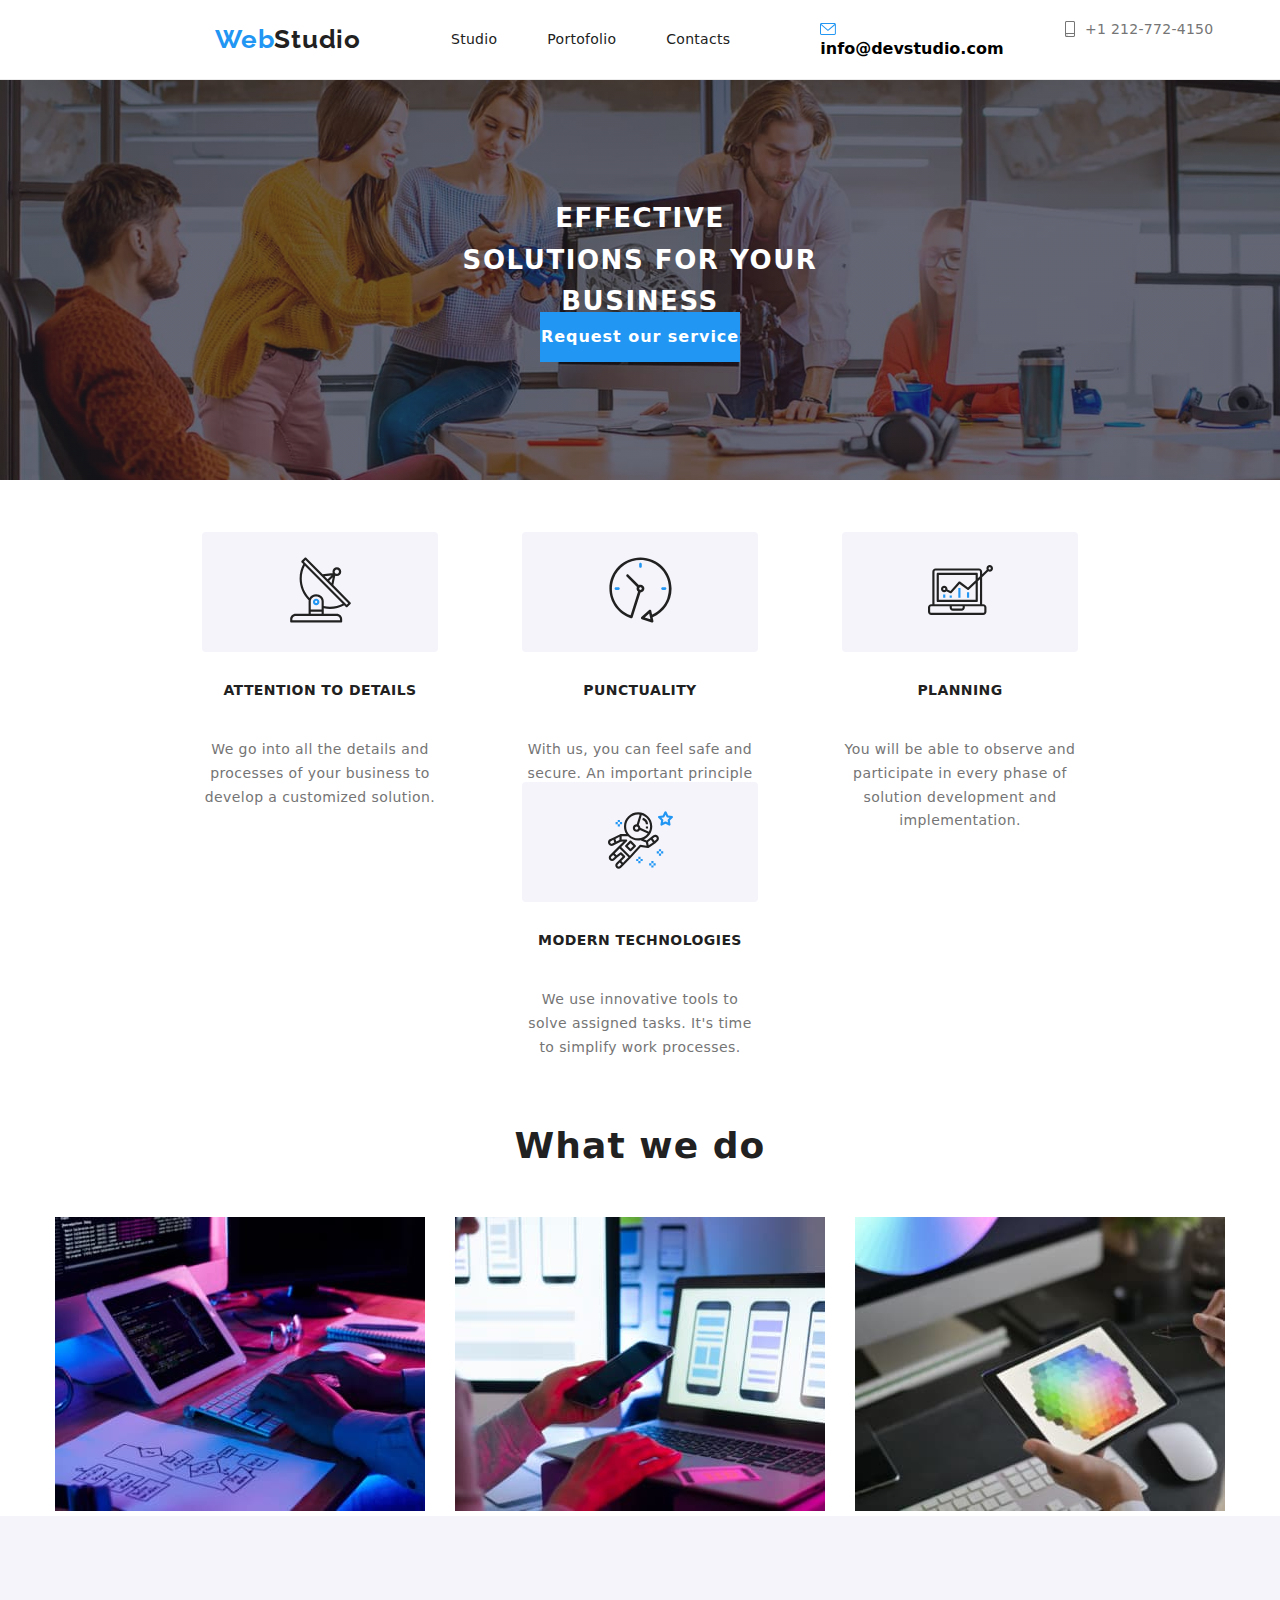
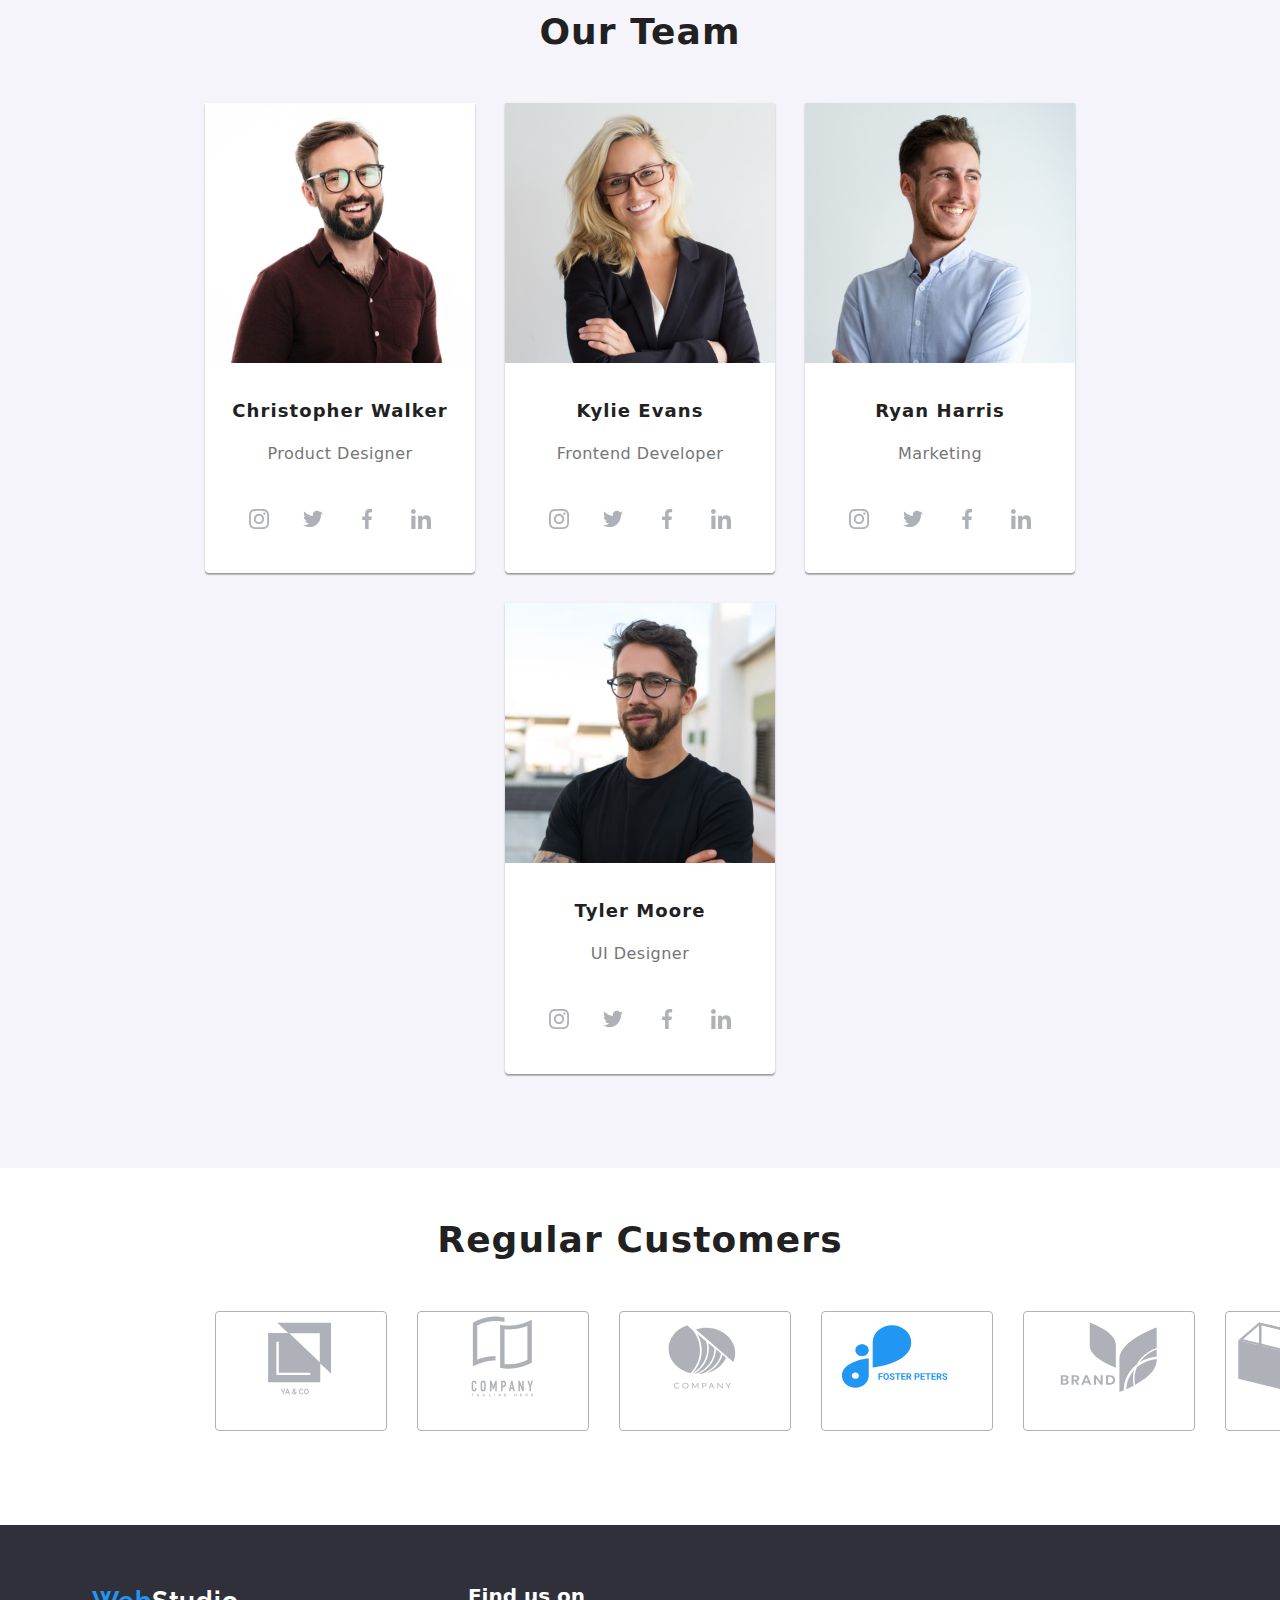
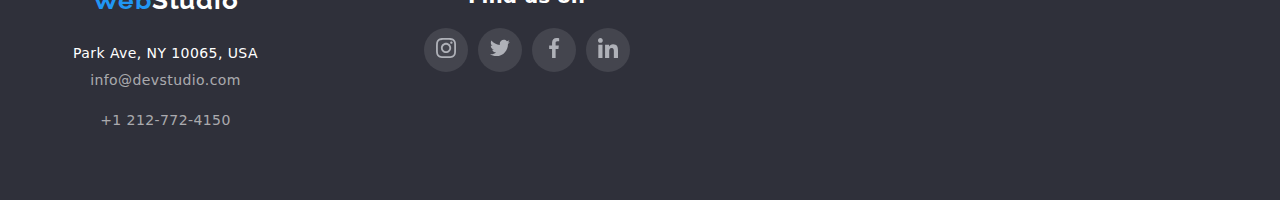
==== index.html @ f5ddb163 "update6.1" ====
<!DOCTYPE html>
<html lang="en">
  <head>
    <meta charset="UTF-8" />
    <meta http-equiv="X-UA-Compatible" content="IE=edge" />
    <meta name="viewport" content="width=device-width, initial-scale=1.0" />
    <title>WebStudio</title>
    <link rel="stylesheet" href="https://cdnjs.cloudflare.com/ajax/libs/modern-normalize/1.0.0/modern-normalize.min.css"/>
    <link rel="stylesheet" href="./css/reset.css" />
    <link rel="stylesheet" href="./css/styles.css" />
  </head>
  <body>
    <!--Header Section-->

    <header class="header-section">
      <div class="header-section-container container">
        <a class="header-section-logo logo-style" href="index.html">Web<span class="second-logo">Studio</span></a
        >
        <nav class="header-section-nav menu">
          <ul class="header-section-nav_list unstyled-list">
            <li class="header-section-nav_item">
              <a class="nav_link active" href="index.html">Studio</a>
            </li>
            <li class="header-section-nav_item">
              <a class="nav_link active" href="portofolio.html">Portofolio</a>
            </li>
            <li class="header-section-nav_item">
              <a class="nav_link active" href="contacts.html">Contacts</a>
            </li>
          </ul>
        </nav>
        <div class="top-contact">
          <ul class="top-contact_list unstyled-list">
            <li class="top-contact_item">
              <a class="link" href="mailto:info@devstudio.com"></a>
                <svg width="16" height="12">
                  <use href="images/icons-svg.svg#icon-Mail"></use></svg> 
              info@devstudio.com</a>
            </li>
            <li class="top-contact_item">
              <a class="link" href="tel:+123456789">
                <svg width="10" height="16"><use href="images/icons-svg.svg#icon-smartphone"></use>
                </svg>+1 212-772-4150</a>
            </li>
          </ul>
        </div>
      </div>
    </header>

    <!--What we stand for-->

    <main>
      <section class="hero-section">
        <div class="container">
          <ul class="hero-section_list unstyled-list">
            <li class="hero-section_item">
              <h2 class="bussiness-object">
                EFFECTIVE SOLUTIONS FOR YOUR BUSINESS
              </h2>
            </li>
            <li class="hero-section_item">
              <button  data-modal-open type="button" class="request-service-button">
                Request our service
              </button>
            </li>
          </ul>
        </div>
      </section>

      <!--Our Values Section-->

      <section class="our-values-section section">
        <div class="flexbox-container">
          <ul class="our-values-section_list unstyled-list">
            <li class="value_item">
              <div class="flexbox-item flexbox-item-1">
                <ul class="value_list">
                  <li class="value_image"><a href="#"> <svg width="65" height="70">
                         <use href="images/icons-svg.svg#icon-antenna"></use>
                      </svg>
                      </a>
                  </li>
                  <h5 class="value_title">ATTENTION TO DETAILS</h5>
                  <p class="value_description">
                    We go into all the details and processes of your business to
                    develop a customized solution.
                  </p>
                </ul>
              </div>
            </li>
            <li class="value_item">
              <div class="flexbox-item flexbox-item-2">
                <ul class="value_list">
                  <li class="value_image"><a href="#"> <svg width="65" height="70">
                         <use href="images/icons-svg.svg#icon-clock"></use>
                      </svg>
                      </a>
                  </li>
                <h5 class="value_title">PUNCTUALITY</h5>
                <p class="value_description">
                  With us, you can feel safe and secure. An important principle
                  of the company: respect your time and deadlines.
                </p>
              </div>
            </li>
            <li class="value_item">
              <div class="flexbox-item flexbox-item-3">
                <ul class="value_list">
                  <li class="value_image"><a href="#"> <svg width="65" height="70">
                         <use href="images/icons-svg.svg#icon-diagram"></use>
                      </svg>
                      </a>
                  </li>
                <h5 class="value_title">PLANNING</h5>
                <p class="value_description">
                  You will be able to observe and participate in every phase of
                  solution development and implementation.
                </p>
              </div>
            </li>
            <li class="value_item">
              <div class="flexbox-item flexbox-item-4">
                <ul class="value_list">
                  <li class="value_image"><a href="#"> <svg width="65" height="70">
                         <use href="images/icons-svg.svg#icon-astronaut"></use>
                      </svg>
                      </a>
                  </li>
                <h5 class="value_title">MODERN TECHNOLOGIES</h5>
                <p class="value_description">
                  We use innovative tools to solve assigned tasks. It's time to
                  simplify work processes.
                </p>
              </div>
            </li>
          </ul>
        </div>
      </section>

      <!--What we do-->

      <section class="what-we-do-section section">
        <div class="container">
          <h2 class="section_subtitle">What we do</h2>
          <ul class="our-team-section_list unstyled-list">
            <li class="what-we-do-section_item">
              <img
                src="./images/image1.jpg"
                alt="registration"
                width="370"
                height="294"
              />
            </li>
            <li class="what-we-do-section_item">
              <img
                src="./images/image2.jpg"
                alt="user"
                width="370"
                height="294"
              />
            </li>
            <li class="what-we-do-section_item">
              <img
                src="./images/image3.jpg"
                alt="working"
                width="370"
                height="294"
              />
            </li>
          </ul>
        </div>
      </section>

      <!-- Our Team-->

      <section class="our-team-section section">
        <div class="container">
          <h2 class="section_subtitle">Our Team</h2>
          <ul class="our-team-section_list unstyled-list">
            <li class="our-team-section_item employee_card">
              <img
                src="./images/Christopher Walker.jpg"
                alt="Christopher Walker"
                width="270"
                height="260"
              />
              <div class="employee_details">
                <h4 class="image-title">Christopher Walker</h4>
                <p class="image-description">Product Designer</p>
              </div>
              <div>
                <ul class="social-media unstyled-list">
                  <li class="social-media_item"><a href="#">
                    <svg width="20" height="20"> <use href="images/icons-svg.svg#icon-instagram"></use> 
                    </svg></a>
                  </li>

                  <li class="social-media_item">
                    <a href="#">
                    <svg width="20" height="20"> <use href="images/icons-svg.svg#icon-twitter"></use> 
                    </svg></a>
                    
                  </li>

                  <li class="social-media_item">
                    <a href="#">
                    <svg width="20" height="20"> <use href="images/icons-svg.svg#icon-Facebook"></use> 
                    </svg></a>
                  </li>

                  <li class="social-media_item">
                    <a href="#">
                    <svg width="20" height="20"> <use href="images/icons-svg.svg#icon-Linkedin"></use> 
                    </svg></a>
                  </li>

                </ul>
              </div>
            </li>

            <li class="our-team-section_item employee_card">
              <img
                src="./images/Kylie Evans.jpg"
                alt="Kylie Evans"
                width="270"
                height="260"
              />
            <div class="employee_details">
              <h4 class="image-title">Kylie Evans</h4>
              <p class="image-description">Frontend Developer</p>
            </div>
            <div>
              <ul class="social-media unstyled-list">
                  <li class="social-media_item"><a href="#">
                    <svg width="20" height="20"> <use href="images/icons-svg.svg#icon-instagram"></use> 
                    </svg></a>
                  </li>
                  <li class="social-media_item">
                    <a href="#">
                    <svg width="20" height="20"> <use href="images/icons-svg.svg#icon-twitter"></use> 
                    </svg></a>
                  </li>
                  <li class="social-media_item">
                    <a href="#">
                    <svg width="20" height="20"> <use href="images/icons-svg.svg#icon-Facebook"></use> 
                    </svg></a>
                  </li>
                  <li class="social-media_item">
                    <a href="#">
                    <svg width="20" height="20"> <use href="images/icons-svg.svg#icon-Linkedin"></use> 
                    </svg></a>
                  </li>
                </ul>
            </div>
            </li>

            <li class="our-team-section_item employee_card">
              <img
                src="./images/Ryan Harris.jpg"
                alt="Ryan Harris"
                width="270"
                height="260"
              />
              <div class="employee_details">
                <h4 class="image-title">Ryan Harris</h4>
                <p class="image-description">Marketing</p>
              </div>
              <div>
                <ul class="social-media unstyled-list">
                  <li class="social-media_item"><a href="#">
                    <svg width="20" height="20"> <use href="images/icons-svg.svg#icon-instagram"></use> 
                    </svg></a>
                  </li>
                  <li class="social-media_item">
                    <a href="#">
                    <svg width="20" height="20"> <use href="images/icons-svg.svg#icon-twitter"></use> 
                    </svg></a>
                  </li>
                  <li class="social-media_item">
                    <a href="#">
                    <svg width="20" height="20"> <use href="images/icons-svg.svg#icon-Facebook"></use> 
                    </svg></a>
                  </li>
                  <li class="social-media_item">
                    <a href="#">
                    <svg width="20" height="20"> <use href="images/icons-svg.svg#icon-Linkedin"></use> 
                    </svg></a>
                  </li>
                </ul>
            </div>

            </li>

            <li class="our-team-section_item employee_card">
              <img
                src="./images/Tyler Moore.jpg"
                alt="Tyler Moore"
                width="270"
                height="260"
              />
              <div class="employee_details">
                <h4 class="image-title">Tyler Moore</h4>
                <p class="image-description">UI Designer</p>
              </div>
              <div>
                <ul class="social-media unstyled-list">
                  <li class="social-media_item"><a href="#">
                    <svg width="20" height="20"> <use href="images/icons-svg.svg#icon-instagram"></use> 
                    </svg></a>
                  </li>
                  <li class="social-media_item">
                    <a href="#">
                    <svg width="20" height="20"> <use href="images/icons-svg.svg#icon-twitter"></use> 
                    </svg></a>
                  </li>
                  <li class="social-media_item">
                    <a href="#">
                    <svg width="20" height="20"> <use href="images/icons-svg.svg#icon-Facebook"></use> 
                    </svg></a>
                  </li>
                  <li class="social-media_item">
                    <a href="#">
                    <svg width="20" height="20"> <use href="images/icons-svg.svg#icon-Linkedin"></use> 
                    </svg></a>
                  </li>
                </ul>
            </div>
            </li>
          </ul>
        </div>
      </section>

      <!--Regular Customers Section-->

      <section class="regular-customer-section section">
        <div class="container">
          <h2 class="regular-section_subtitle"> Regular Customers </h2>
          <ul class="regular-customer-section_list unstyled-list">
            <li class="regular-customer-section_item">
              <a href="#"> <svg width="170" height="92"> <use xlink:href="./images/icons-svg.svg#icon-Client-1"></use></svg>
              </a>
            </li>
            <li class="regular-customer-section_item">
              <a href="#"> <svg width="170" height="92"> <use xlink:href="./images/icons-svg.svg#icon-Client-2"></use></svg>
              </a>
            </li>
            <li class="regular-customer-section_item">
              <a href="#"> <svg width="170" height="92"> <use xlink:href="./images/icons-svg.svg#icon-Client-3"></use></svg>
              </a>
            </li>
            <li class="regular-customer-section_item">
              <a href="#"> <svg width="170" height="92"> <use xlink:href="./images/icons-svg.svg#icon-Client-4"></use></svg>
              </a>
            </li>
            <li class="regular-customer-section_item">
              <a href="#"> <svg width="170" height="92"> <use xlink:href="./images/icons-svg.svg#icon-Client-5"></use></svg>
              </a>
            </li>
            <li class="regular-customer-section_item">
              <a href="#"> <svg width="170" height="92"> <use xlink:href="./images/icons-svg.svg#icon-Client-6"></use></svg>
              </a>
            </li>
          </ul>
        </div>
      </section>
    </main>

    <!-- Footer Section -->

    <footer class="footer-section">
      <div class="container">
          <address>
            <ul class="footer-section_list unstyled-list">
              <li class="footer-section_item">
                  <div>
                    <ul class="footer-contact-info unstyled-list">
                      <li><a class="header-section-logo logo-style" href="index.html">Web<span class="second-logo">Studio</span></a>
                      <li><p class="adress-line">Park Ave, NY 10065, USA</p></li>
                      <li><p class="contact-method">info@devstudio.com</p></li>
                      <li><p class="contact-method">+1 212-772-4150</p></li>
                    </ul>
                  </div>
              </li>
              <li class="footer-section_item">
                <div class="footer-social-media">
                  <h3 class="footer-social-media_title">Find us on</h3>
                  <ul class="footer-social-media_list unstyled-list">
                    <li class="footer-social-media_item"><a href="#">
                      <svg width="20" height="20"><use xlink:href="images/icons-svg.svg#icon-instagram"></use>
                      </svg>
                    </a>
                    </li>
                    <li class="footer-social-media_item"><a href="#">
                      <svg width="20" height="20"><use xlink:href="images/icons-svg.svg#icon-twitter"></use>
                      </svg>
                    </a>
                    </li>
                    <li class="footer-social-media_item"><a href="#">
                      <svg width="20" height="20"><use xlink:href="images/icons-svg.svg#icon-Facebook"></use>
                      </svg>
                    </a>
                    </li>
                    <li class="footer-social-media_item"><a href="#">
                      <svg width="20" height="20"><use xlink:href="images/icons-svg.svg#icon-Linkedin"></use>
                      </svg>
                    </a>
                    </li>
                  </ul>
                </div>
              </li>
            </ul>
          </address>
        </div>
      </div>
    
    </footer>

    <!--Modal-->

    <div class="modal is-hidden" data-modal>
      <div class="modal-content">
        <button class="close-btn" data-modal-close>&times;</button>
        Modal content
      </div>
    </div>

    <script src="./modal/modal.js" type="text/javascript"></script>
    <script>
      feather.replace();
    </script>

  </body>
</html>
---- css/styles.css ----
@import url("https://fonts.googleapis.com/css2?family=Raleway:wght@700&family=Roboto:wght@400;500;700;900&display=swap");

.container {
  width: 1200px;
}

.container {
  margin: 0 auto;
  width: 100%;
}

.main-section {
  padding: 94px;
}

.link {
  font-weight: 500;
  font-size: 14px;
  line-height: 1.1;
  letter-spacing: 0.02em;
  color: #757575;
  text-decoration: none;
  cursor: pointer;
}

.unstyled-list {
  list-style: none;
}

html {
  font-family: "Roboto";
  font-style: normal;
  font-weight: 700;
}

.regular-customer-section {
  font-size: 36px;
  line-height: 1.2;
  text-align: center;
  letter-spacing: 0.03em;
  color: #212121;
  padding-top: 50px;
  padding-bottom: 94px;
}

.regular-section_subtitle {
  padding-bottom: 50px;
}

.regular-customer-section_item a:hover {
  color: #2196f3;
  background-color: #fff;
  width: 170px;
  height: 95px;
  border: 1px solid #2196f3;
  border-radius: 4%;
  display: flex;
  justify-content: center;
  align-items: center;
  cursor: pointer;
}

.regular-customer-section_item a {
  color: #afb1b8;
}

.regular-customer-section_item svg {
  fill: currentColor;
}
.regular-customer-section_item {
  border: 1px solid #afb1b8;
  width: 270px;
  height: 120px;
  left: 215px;
  border-radius: 4px;
  align-items: center;
}

.regular-customer-section_list {
  display: flex;
  gap: 30px;
  padding-left: 215px;
  padding-right: 215px;
  align-items: center;
}
.social-media_item svg {
  fill: currentColor;
}

.social-media_item a:hover {
  color: #fff;
  background-color: #2196f3;
  width: 44px;
  height: 44px;
  border-radius: 50%;
  display: flex;
  justify-content: center;
  align-items: center;
  cursor: pointer;
}

.social-media_item a {
  color: #afb1b8;
}

.social-media_item {
  width: 44px;
  height: 44px;
  background-color: #fff;
  border-radius: 50%;
  display: flex;
  align-items: center;
  justify-content: center;
}

.social-media {
  display: flex;
  justify-content: center;
  gap: 10px;
}

.our-team-section_item .employee_details .image-description {
  font-weight: 400;
  font-size: 16px;
  line-height: 1.9;
  letter-spacing: 0.03em;
  color: #757575;
}

.our-team-section_item .employee_details .image-title {
  font-size: 18px;
  line-height: 2;
  letter-spacing: 0.06em;
  color: #212121;
}

.our-team-section_item .employee_details {
  display: flex;
  flex-direction: column;
  gap: 10px;
}

.our-team-section_item picture {
  max-width: 100%;
}

.our-team-section_item {
  background: #fff;
  box-shadow: 0px 1px 3px rgba(0, 0, 0, 0.12), 0px 1px 1px rgba(0, 0, 0, 0.14),
    0px 2px 1px rgba(0, 0, 0, 0.2);
  border-radius: 0px 0px 4px 4px;
  text-align: center;
  display: flex;
  flex-direction: column;
  gap: 30px;
  padding-bottom: 30px;
}

.our-team-section {
  background: #f5f4fa;
  padding: 94px;
}

.what-we-do-section_list:nth-child(1) {
  z-index: 1;
}

.what-we-do-section_list:nth-child(2) {
  z-index: 2;
}

.what-we-do-section_list {
  position: absolute;
  bottom: 0;
  width: 370px;
  height: 70px;
  background: #2f303acc;
  display: flex;
  justify-content: center;
  align-items: center;
  font-family: "Roboto";
  font-size: 14px;
  line-height: 1.1;
  letter-spacing: 0.03em;
  text-transform: uppercase;
  color: #fff;
}

.what-we-do-section_list {
  position: absolute;
}

.what-we-do-section_list,
.our-team-section_list {
  display: flex;
  flex-wrap: wrap;
  gap: 30px;
  justify-content: center;
}

.what-we-do-section .section_subtitle,
.our-team-section .section_subtitle,
.section_subtitle {
  font-size: 36px;
  line-height: 1.2;
  text-align: center;
  letter-spacing: 0.03em;
  color: #212121;
  padding-bottom: 50px;
}

.value_image {
  border-radius: 4px;
  background-color: #f5f4fa;
  height: 120px;
  display: flex;
  justify-content: center;
  align-items: center;
}

.value_item .value_description {
  font-weight: 400;
  font-size: 14px;
  line-height: 1.7;
  letter-spacing: 0.03em;
  color: #757575;
}

.value_item .value_title {
  font-size: 14px;
  line-height: 16px;
  letter-spacing: 0.03em;
  text-transform: uppercase;
  color: #212121;
  padding-bottom: 10px;
}

.flexbox-container {
  display: flex;
  justify-content: center;
}

.flexbox-item {
  width: 150px;
  margin: 10px;
  border: 2px solid #00000000;
  width: 270px;
  height: 200px;
  left: 215px;
}

.value_list {
  display: flex;
  flex-direction: column;
  gap: 30px;
  padding: 0px 15px;
}
.our-values-section_item {
  box-sizing: border-box;
  border: 1px solid rgba(0, 0, 0, 0);
  width: 270px;
  height: 120px;
  left: 215px;
}

.our-values-section_list {
  display: flex;
  align-items: center;
  flex-direction: row;
  flex-wrap: wrap;
  justify-content: center;
  text-align: center;
  margin: 20px;
  padding: 20px;
  gap: 30px;
}

.our-values-section {
  padding-bottom: 94px;
  justify-content: center;
}

.request-service-button {
  font-size: 16px;
  line-height: 1.9;
  text-align: center;
  letter-spacing: 0.06em;
  color: #fff;
  padding: 0;
  width: 200px;
  height: 50px;
  background: #2196f3;
  cursor: pointer;
  margin-top: 30px;
}
.bussiness-object {
  font-weight: 900;
  width: 360px;
  height: 84px;
  font-size: 26px;
  line-height: 1.6;
  text-align: center;
  letter-spacing: 0.06em;
  text-transform: uppercase;
  color: #fff;
}

.hero-section {
  background-image: linear-gradient(
      rgba(47, 48, 58, 0.4),
      rgba(47, 48, 58, 0.4)
    ),
    url(../images/hero1.jpg);
}

.hero-section_item {
  display: flex;
  justify-content: center;
  align-items: center;
}

.hero-section {
  height: 400px;
  display: flex;
  justify-content: center;
  align-items: center;
  background-repeat: no-repeat;
  background-position: center;
  background-size: 100%;
}

.project-section-card_item .project_description .image-description {
  font-weight: 400;
  font-size: 16px;
  line-height: 1.9;
  letter-spacing: 0.03em;
  padding-left: 24px;
  color: #757575;
}

.project-section-card_item .project_description .image-title {
  font-size: 18px;
  line-height: 2;
  letter-spacing: 0.06em;
  padding-left: 24px;
  color: #212121;
}

.project-section-card_item .project_description {
  padding-top: 20px;
  height: 110px;
  background-color: #fff;
}

.project-section-card_list {
  display: flex;
  flex-wrap: wrap;
  width: 80%;
  align-self: center;
  justify-content: center;
  gap: 30px;
  padding-bottom: 94px;
}

.project-section-card {
  display: flex;
  flex-wrap: wrap;
  width: 100%;
  align-self: center;
  justify-content: center;
  gap: 30px;
}

.button-style {
  background: #f5f4fa;
  font: #212121;
}

.project-section-button_list {
  display: flex;
  justify-content: center;
  gap: 15px;
  padding-bottom: 50px;
  flex-wrap: wrap;
  padding-top: 94px;
}

.project_logo:hover .overlay {
  top: 0;
  justify-content: center;
}

.project_logo {
  position: relative;
  width: 370px;
  height: 294px;
  overflow: hidden;
  text-align: center;
  justify-content: center;
}

.project_logo .overlay {
  position: absolute;
  top: 0;
  bottom: 0;
  left: 0;
  right: 0;
  transition: 250ms cubic-bezier(0.4, 0, 0.2, 1);
  opacity: 0.9;
  background: rgba(33, 150, 243, 0.9);
  color: #fff;
  overflow: hidden;
  text-align: center;
  justify-content: center;
  height: 100%;
  width: 100%;
  transition-property: top, right, bottom, left;
  transition-duration: 250ms;
  transition-timing-function: cubic-bezier(0.4, 0, 0.2, 1);
  top: 100%;
}
.overlay p {
  font-weight: 400;
  font-size: 18px;
  line-height: 28px;
  letter-spacing: 0.03em;
  color: #ffffff;
  padding-top: 50px;
  padding-bottom: 94px;
}

.project-section-button_item-all {
  font-size: 16px;
  line-height: 2;
  text-align: center;
  letter-spacing: 0.06em;
  color: #21212f;
  padding: 0;
  width: 120px;
  height: 38px;
  background: #f5f4fa;
  cursor: pointer;
  border-radius: 4px;
  box-shadow: 0px 1px 3px rgba(0, 0, 0, 0.12), 0px 1px 1px rgba(0, 0, 0, 0.14),
    0px 2px 1px rgba(0, 0, 0, 0.2);
  border-radius: 0px 0px 4px 4px;
}

.project-section-button_item-all :hover,
.project-section-button_item-all :focus {
  transform: scale(1.05);
  color: #2196f3;
  transition: 250ms, cubic-bezier(0.4, 0, 0.2, 1);
}

.project-section-button_item-web {
  font-size: 16px;
  line-height: 2;
  text-align: center;
  letter-spacing: 0.06em;
  color: #21212f;
  padding: 0;
  width: 120px;
  height: 38px;
  background: #f5f4fa;
  cursor: pointer;
  border-radius: 4px;
  box-shadow: 0px 1px 3px rgba(0, 0, 0, 0.12), 0px 1px 1px rgba(0, 0, 0, 0.14),
    0px 2px 1px rgba(0, 0, 0, 0.2);
  border-radius: 0px 0px 4px 4px;
}

.project-section-button_item-web:hover,
.project-section-button_item-web:focus {
  transform: scale(1.05);
  color: #2196f3;
  transition: 250ms, cubic-bezier(0.4, 0, 0.2, 1);
}

.project-section-button_item-apps {
  font-size: 16px;
  line-height: 2;
  text-align: center;
  letter-spacing: 0.06em;
  color: #21212f;
  padding: 0;
  width: 120px;
  height: 38px;
  background: #f5f4fa;
  cursor: pointer;
  border-radius: 4px;
  box-shadow: 0px 1px 3px rgba(0, 0, 0, 0.12), 0px 1px 1px rgba(0, 0, 0, 0.14),
    0px 2px 1px rgba(0, 0, 0, 0.2);
  border-radius: 0px 0px 4px 4px;
}

.project-section-button_item-apps:hover,
.project-section-button_item-apps:focus {
  transform: scale(1.05);
  color: #2196f3;
  transition: 250ms, cubic-bezier(0.4, 0, 0.2, 1);
}

.project-section-button_item-design {
  font-size: 16px;
  line-height: 2;
  text-align: center;
  letter-spacing: 0.06em;
  color: #21212f;
  padding: 0;
  width: 120px;
  height: 38px;
  background: #f5f4fa;
  cursor: pointer;
  border-radius: 4px;
  box-shadow: 0px 1px 3px rgba(0, 0, 0, 0.12), 0px 1px 1px rgba(0, 0, 0, 0.14),
    0px 2px 1px rgba(0, 0, 0, 0.2);
  border-radius: 0px 0px 4px 4px;
}

.project-section-button_item-design :hover,
.project-section-button_item-design :focus {
  transform: scale(1.05);
  color: #2196f3;
  transition: 250ms, cubic-bezier(0.4, 0, 0.2, 1);
}

.project-section-button_item-marketing {
  font-size: 16px;
  line-height: 2;
  text-align: center;
  letter-spacing: 0.06em;
  color: #21212f;
  padding: 0;
  width: 120px;
  height: 38px;
  background: #f5f4fa;
  cursor: pointer;
  border-radius: 4px;
  box-shadow: 0px 1px 3px rgba(0, 0, 0, 0.12), 0px 1px 1px rgba(0, 0, 0, 0.14),
    0px 2px 1px rgba(0, 0, 0, 0.2);
  border-radius: 0px 0px 4px 4px;
}

.project-section-button_item-marketing :hover,
.project-section-button_item-marketing :focus {
  transform: scale(1.05);
  color: #2196f3;
  transition: 250ms, cubic-bezier(0.4, 0, 0.2, 1);
}

.top-contact_item a:hover,
.top-contact_item a:focus {
  color: #2196f3;
  text-decoration: none;
  cursor: pointer;
}

.top-contact_item a {
  color: #757575;
  display: flex;
  gap: 10px;
  align-items: flex-end;
  position: absolute;
}

.top-contact_item svg {
  fill: currentColor;
}

.top-contact_list {
  display: flex;
  flex-direction: row;
  gap: 40px;
  cursor: pointer;
}

.header-section-nav_item .nav_link:hover,
.header-section-nav_item .nav_link:focus {
  color: #2196f3;
  cursor: pointer;
}

.header-section-nav_item .nav_link {
  color: #2196f3;

  cursor: pointer;
}

.header-section-nav_item .nav_link {
  font-weight: 500;
  font-size: 14px;
  line-height: 1.1;
  letter-spacing: 0.02em;
  color: #212121;
  text-decoration: none;
  cursor: pointer;
}

.header-section-nav_item a:hover::after {
  visibility: visible;
  display: flex;
  flex-direction: row;
  position: relative;
  color: #2196f3;
}

.header-section-nav_item a::after {
  content: "";
  border: 2px solid #2196f3;
  width: 100%;
  position: absolute;
  bottom: -30px;
  border-radius: 2px;
  visibility: hidden;
  left: 0;
}

.header-section-nav_item {
  padding-right: relative;
}

.header-section-nav_list {
  display: flex;
  margin-left: 90px;
  margin-right: 90px;
  gap: 50px;
}

.header-section-container .nav_list,
.header-section-container .top-contact {
  margin: 0 0 0 auto;
}

.header-section-container .nav_list {
  display: flex;
  gap: 50px;
}

.header-section-container .second-logo {
  color: #212121;
}

.header-section-container .logo-style {
  font-family: "Raleway";
  font-style: normal;
  font-size: 26px;
  line-height: 1.2;
  letter-spacing: 0.03em;
  color: #2196f3;
  text-decoration: none;
}

.header-section-container {
  display: flex;
  height: 80px;
  align-items: center;
  justify-content: center;
  border-bottom: 1px solid #ececec;
  padding-left: 215px;
  padding-right: 215px;
}

.footer-section_item .footer-contact-info {
  align-items: flex-start;
}

.footer-section_item {
  justify-content: flex-start;
  align-items: flex-start;
}

.footer-section_list {
  justify-content: flex-start;
  gap: 0px;
  padding-left: 15px;
}

.footer-social-media_title {
  color: #fff;
  font-size: 20px;
}

.footer-social-media_item svg {
  fill: currentColor;
}

.footer-social-media_item a:hover {
  color: #fff;
  background-color: #2196f3;
  width: 44px;
  height: 44px;
  border-radius: 50%;
  display: flex;
  justify-content: center;
  align-items: center;
  cursor: pointer;
}

.footer-social-media_item a {
  color: #fff;
}

.footer-social-media_item {
  width: 44px;
  height: 44px;
  background: rgba(255, 255, 255, 0.1);
  border-radius: 50%;
  display: flex;
  align-items: center;
  justify-content: center;
  margin-top: 20px;
}

.footer-social-media_list {
  display: flex;
  gap: 10px;
}

.footer-social-media-title {
  font-size: 14px;
  line-height: 1.1;
  letter-spacing: 0.03em;
  text-transform: uppercase;
  color: #fff;
  font-style: normal;
  padding-bottom: 20px;
}

.footer-social-media {
  display: flex;
  flex-direction: column;
  align-items: center;
}

.footer-section_item .footer-contact-info .contact-method {
  font-weight: 400;
  font-size: 14px;
  line-height: 1.1;
  letter-spacing: 0.03em;
  color: #ffffff99;
  font-style: normal;
  text-decoration: none;
  cursor: pointer;
  padding-bottom: 12px;
  padding-top: 12px;
}

.footer-section_item .footer-contact-info .adress-line {
  font-weight: 400;
  font-size: 14px;
  line-height: 1.1;
  letter-spacing: 0.03em;
  color: #fff;
  font-style: normal;
  padding-top: 30px;
}

.footer-section_item .footer-contact-info .second-logo {
  color: #fff;
}

.footer-section_item .footer-contact-info .logo-style {
  font-family: "Raleway";
  font-style: normal;
  font-size: 26px;
  line-height: 1.2;
  letter-spacing: 0.03em;
  color: #2196f3;
  text-decoration: none;
}
.footer-section_item .footer-contact-info {
  display: flex;
  flex-direction: column;
  align-items: center;
}

.footer-section_item {
  display: flex;
  justify-content: center;
  width: 301px;
}

.footer-section_list {
  display: flex;
  flex-wrap: wrap;

  gap: 60px;
}

.footer-section {
  background: #2f303a;
  padding: 60px 0px;
}

/* Modal */

.modal {
  position: fixed;
  top: 0;
  bottom: 0;
  left: 0;
  right: 0;
  background: rgba(25, 28, 38, 0.2);
  width: 100vw;
  height: 100vh;
  display: flex;
  justify-content: center;
  align-items: center;
}
.modal-content {
  padding: 16px;
  background: #fff;
  width: 50%;
  margin: 0 auto;
  height: 500px;
  position: relative;
}

.close-btn {
  position: absolute;
  outline: none;
  background: #ffffff;
  width: 30px;
  height: 30px;
  right: 16px;
  top: 16px;
  border: 1px solid rgba(0, 0, 0, 0.1);
  border-radius: 50%;
  cursor: pointer;
  text-align: center;
  text-decoration: none;
  justify-content: center;
}

.close-btn:hover,
.close-btn:focus {
  color: #2196f3;
}

.is-hidden {
  visibility: hidden;
  opacity: 0;
}
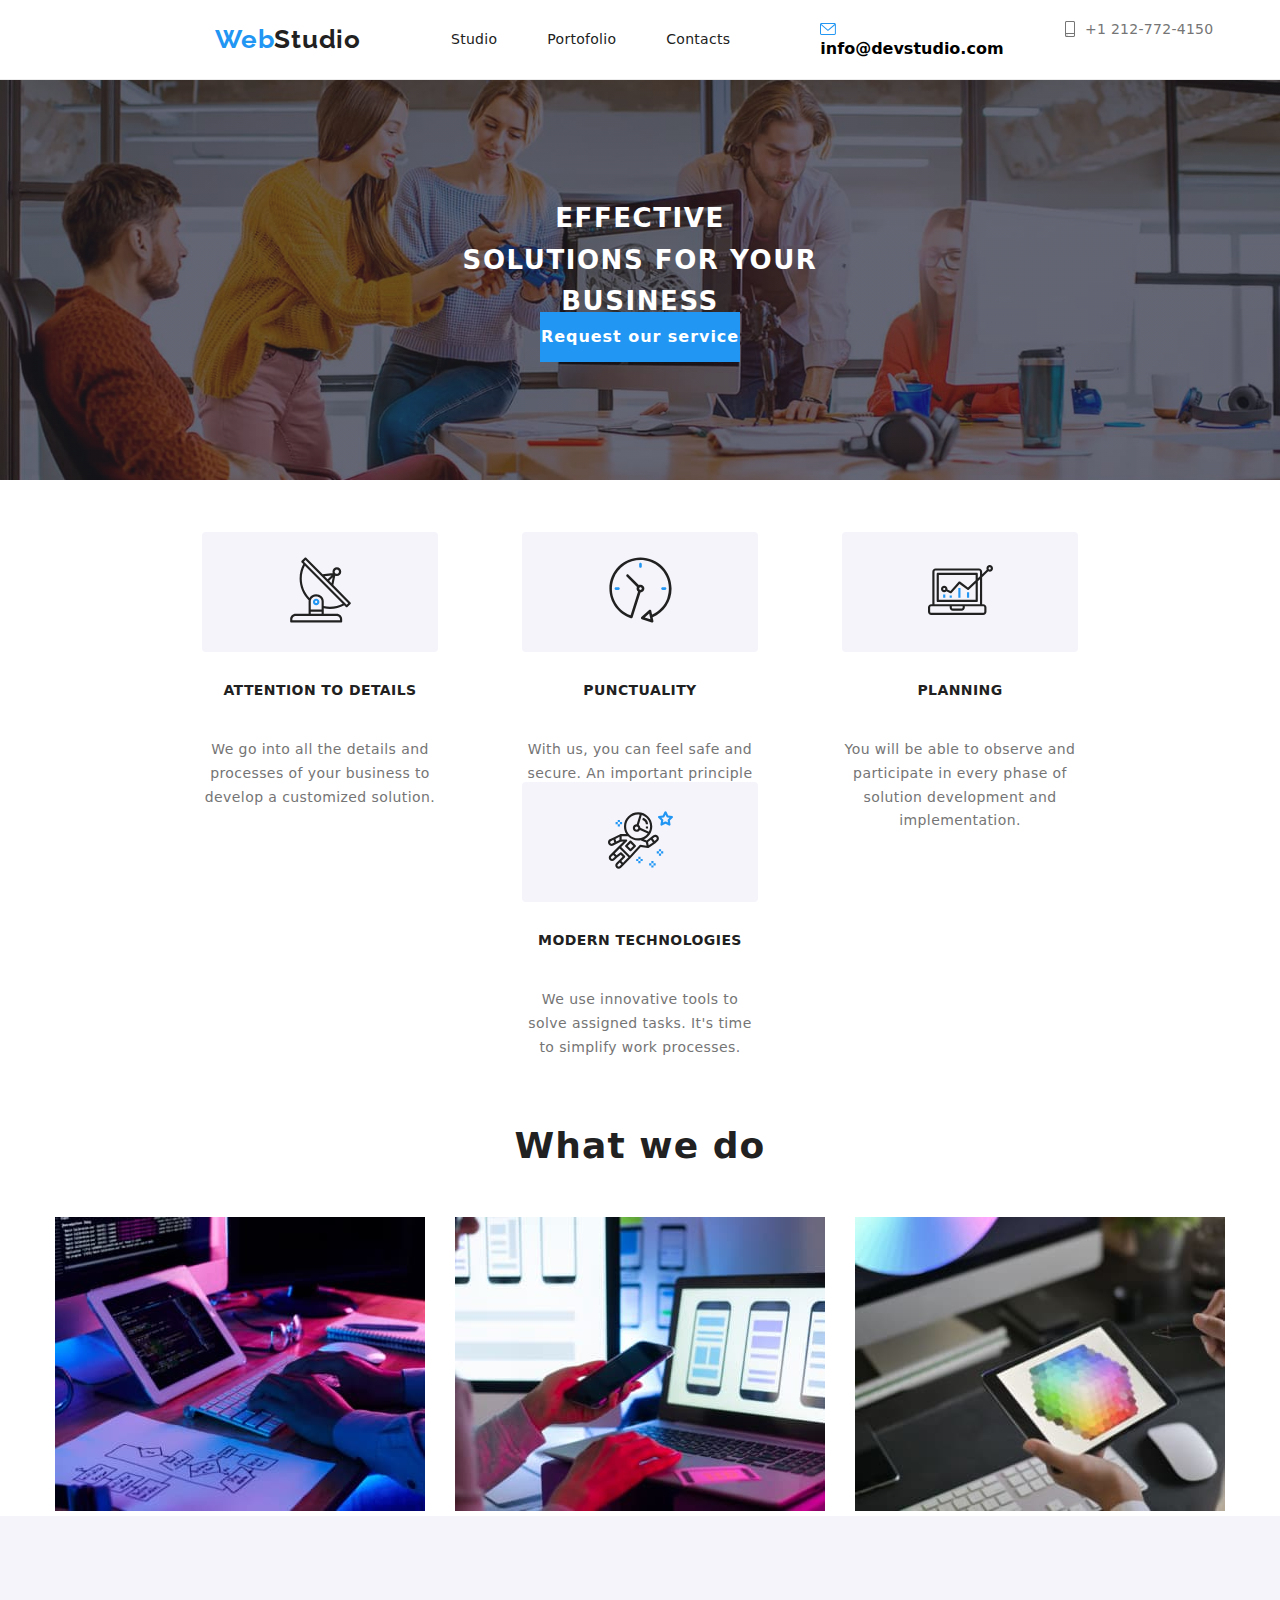
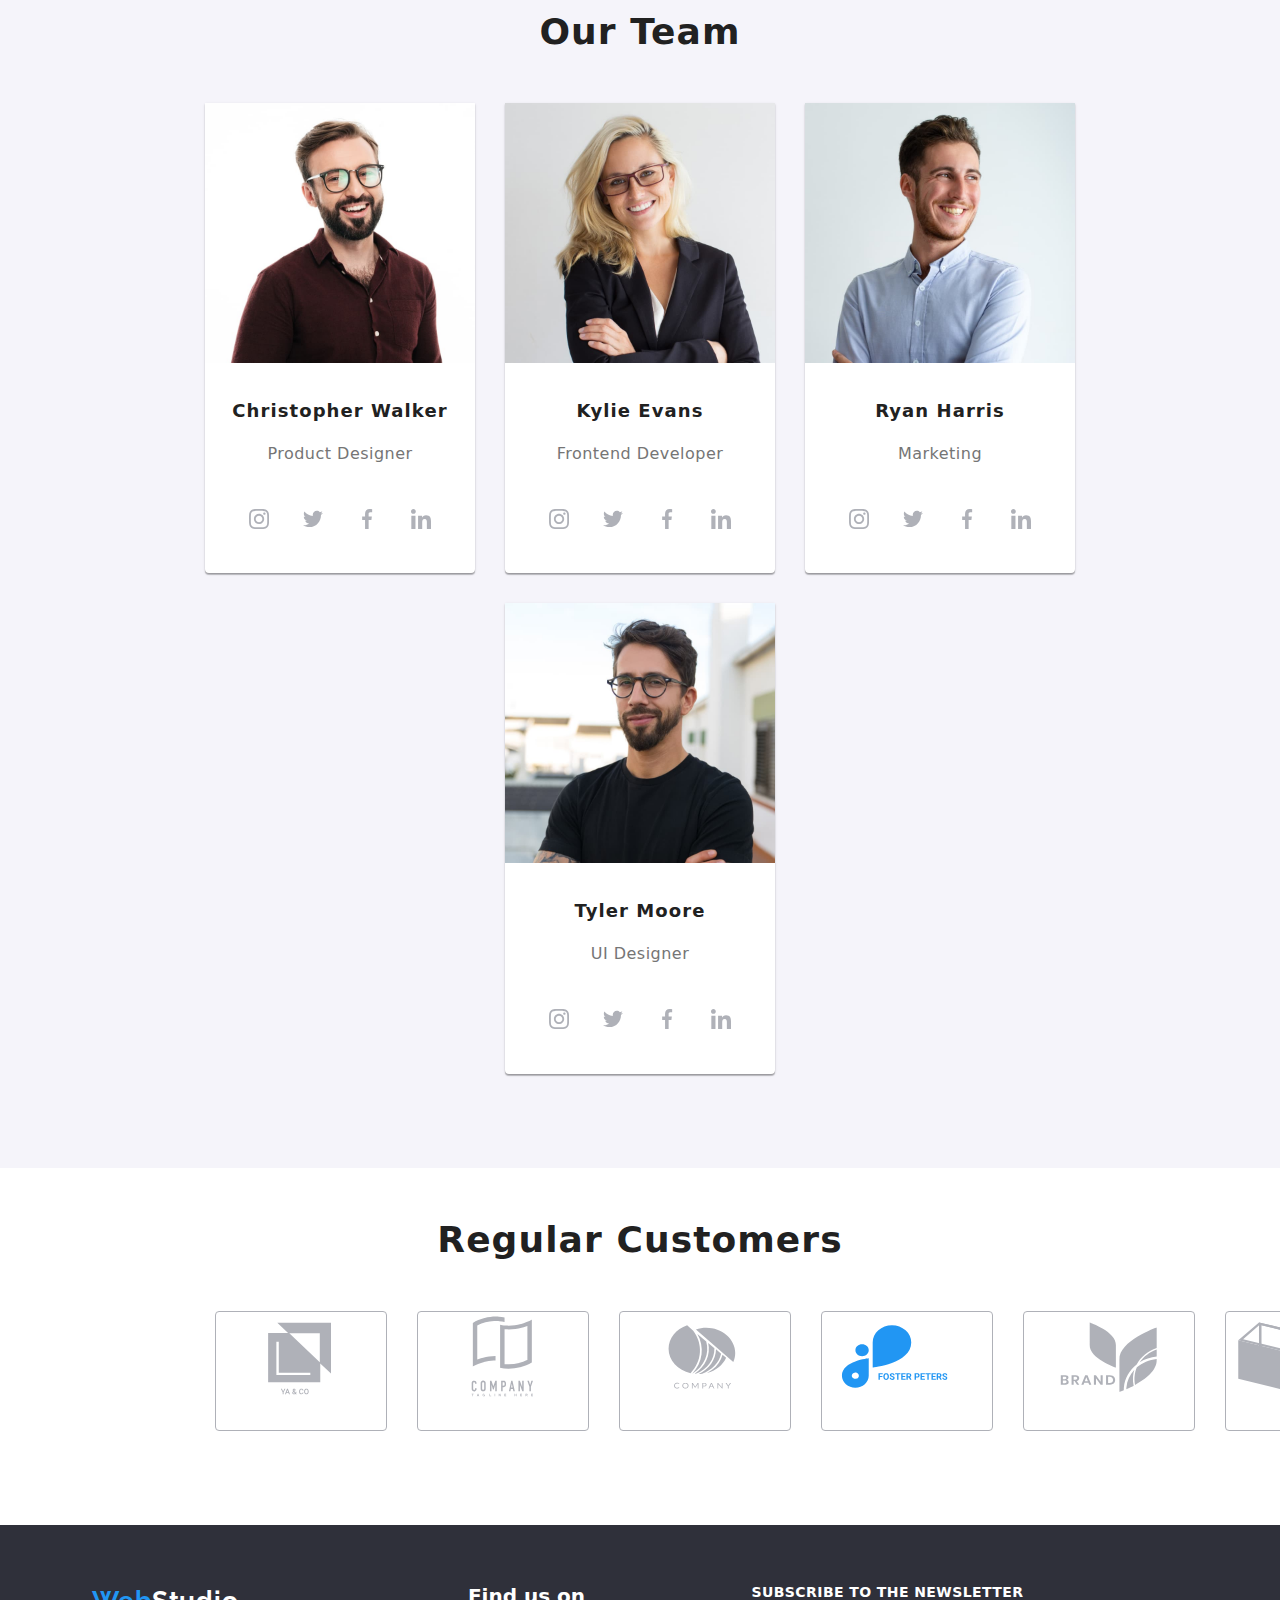
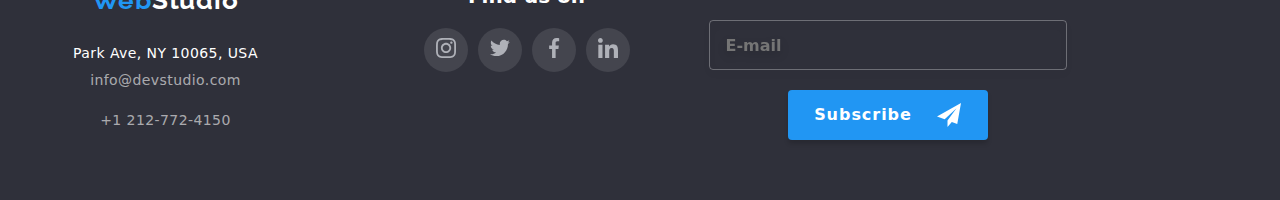
==== commit 37c848e0: "update 6.1" ====
--- a/index.html
+++ b/index.html
@@ -408,6 +408,17 @@
                   </ul>
                 </div>
               </li>
+              <li class="footer-section_item">
+                <div class="footer-subscribe">
+                  <h3 class="footer-subscribe_title"> Subscribe to the newsletter</h3>
+                  <form class="footer-subscribe_form" name="subscribe_form" autocomplete="on" novalidate>
+                    <input type="email" name="email" placeholder="E-mail"/>
+                    <button type="submit">Subscribe <svg width="24" height="24">
+                      <use href="images/icons-svg.svg#icon-send"></use></svg>
+                    </button>
+                  </form>
+                </div>
+              </li>
             </ul>
           </address>
         </div>
@@ -418,9 +429,48 @@
     <!--Modal-->
 
     <div class="modal is-hidden" data-modal>
-      <div class="modal-content">
-        <button class="close-btn" data-modal-close>&times;</button>
-        Modal content
+      <div class="modal-content container">
+        <button data-modal-close class="close-btn" >
+          <svg width="11" height="11">
+            <use href="images/icons-svg.svg#icon-close"></use>
+          </svg>
+        </button>
+        <h3>Leave your information and we'll call you back</h3>   
+        <form class="client-contact-form">
+          <label class="form-item">
+            Name
+            <input type="text" name="name"/>
+            <svg id="symbol" width="12" height="12">
+              <use href="images/icons-svg.svg#icon-client"></use>
+            </svg>
+          </label>
+          <label class="form-item">
+            Telephone
+            <input type="tel" name="phone"/>
+            <svg id="symbol" width="13" height="13">
+              <use href="images/icons-svg.svg#icon-phone"></use>
+            </svg>
+          </label>
+          <label class="form-item">
+            E-mail
+            <input type="email" name="email"/>
+            <svg id="symbol" width="15" height="12">
+              <use href="images/icons-svg.svg#icon-e-mail"></use>
+            </svg>
+          </label>
+          <label class="form-item">
+            Comments
+            <textarea name="comments" rows="5" placeholder="Enter the text"></textarea>          
+          </label>
+          <label class="terms">
+            <input type="checkbox">
+            <span class="replace-checkbox"><svg>
+              <use href="images/icons-svg.svg#icon-checked"></use>
+            </svg></span>
+            I agree with the letter and accept the<a class="term-links" href="terms.html">Terms and Conditions</a>
+          </label>
+          <button class="send-btn" type="submit">Send</button>
+        </form>     
       </div>
     </div>
 
--- a/css/styles.css
+++ b/css/styles.css
@@ -661,6 +661,67 @@
   padding-right: 215px;
 }
 
+.footer-subscribe {
+  display: flex;
+  flex-direction: column;
+  justify-content: center;
+  align-items: center;
+}
+
+.footer-subscribe_title {
+  font-style: normal;
+  font-weight: 700;
+  font-size: 14px;
+  line-height: 1.1;
+  letter-spacing: 0.03em;
+  text-transform: uppercase;
+  color: #ffffff;
+  padding-bottom: 20px;
+}
+
+.footer-subscribe_form {
+  display: flex;
+  flex-direction: column;
+  align-items: center;
+}
+
+.footer-subscribe_form input {
+  background: rgba(0, 0, 0, 0);
+  border: 1px solid rgba(255, 255, 255, 0.3);
+  filter: drop-shadow(0px 4px 4px rgba(0, 0, 0, 0.15));
+  border-radius: 4px;
+  width: 358px;
+  height: 50px;
+  padding-left: 16px;
+  outline: none;
+  cursor: pointer;
+}
+
+.footer-subscribe_form button {
+  width: 200px;
+  height: 50px;
+  background: #2196f3;
+  box-shadow: 0px 4px 4px rgba(0, 0, 0, 0.15);
+  border-radius: 4px;
+  font-size: 16px;
+  line-height: 1.9;
+  display: inline-flex;
+  justify-content: center;
+  align-items: center;
+  text-align: center;
+  gap: 25px;
+  letter-spacing: 0.06em;
+  color: #fff;
+  cursor: pointer;
+  border: none;
+  margin-top: 20px;
+}
+
+.footer-subscribe_form svg {
+  fill: currentColor;
+  color: #fff;
+}
+
 .footer-section_item .footer-contact-info {
   align-items: flex-start;
 }
@@ -796,6 +857,7 @@
 /* Modal */
 
 .modal {
+  background: rgba(0, 0, 0, 0.2);
   position: fixed;
   top: 0;
   bottom: 0;
@@ -807,34 +869,51 @@
   display: flex;
   justify-content: center;
   align-items: center;
-}
-.modal-content {
+  transition: opacity 250ms cubic-bezier(0.4, 0, 0.2, 1),
+    visibility 250ms cubic-bezier(0.4, 0, 0.2, 1);
+}
+.modal .modal-content {
+  position: absolute;
+  max-width: 450px;
+  max-height: 610px;
   padding: 16px;
   background: #fff;
-  width: 50%;
-  margin: 0 auto;
-  height: 500px;
-  position: relative;
-}
-
-.close-btn {
+  box-shadow: 0px 1px 3px rgba(0, 0, 0, 0.12), 0px 1px 1px rgba(0, 0, 0, 0.14),
+    0px 2px 1px rgba(0, 0, 0, 0.2);
+  border-radius: 4px;
+}
+.modal .modal-content svg {
+  fill: currentColor;
+}
+
+.modal .modal-content h3 {
+  font-size: 20px;
+  line-height: 1.1;
+  text-align: center;
+  letter-spacing: 0.01em;
+  color: #212121;
+  margin-bottom: 12px;
+}
+
+.modal .modal-content .close-btn {
   position: absolute;
-  outline: none;
-  background: #ffffff;
+  right: 0px;
   width: 30px;
   height: 30px;
-  right: 16px;
-  top: 16px;
+  display: flex;
+  justify-content: center;
+  align-items: center;
+  margin-top: -32px;
+  margin-right: 8px;
+  background: #fff;
   border: 1px solid rgba(0, 0, 0, 0.1);
   border-radius: 50%;
-  cursor: pointer;
-  text-align: center;
-  text-decoration: none;
-  justify-content: center;
-}
-
-.close-btn:hover,
-.close-btn:focus {
+  padding: 9px;
+  cursor: pointer;
+}
+
+.modal .modal-content .close-btn:hover,
+.modal .modal-content .close-btn:focus {
   color: #2196f3;
 }
 
@@ -842,3 +921,134 @@
   visibility: hidden;
   opacity: 0;
 }
+
+.client-contact-form {
+  display: flex;
+  flex-direction: column;
+  gap: 10px;
+}
+
+.client-contact-form .form-item {
+  display: flex;
+  flex-direction: column;
+  gap: 4px;
+  font-weight: 400;
+  font-size: 12px;
+  line-height: 1.1;
+  letter-spacing: 0.01em;
+  color: #757575;
+  position: relative;
+}
+
+.client-contact-form .form-item svg {
+  fill: currentColor;
+  color: #212121;
+  position: absolute;
+  top: 31px;
+  left: 15px;
+}
+
+.client-contact-form .form-item input {
+  padding-left: 42px;
+  display: flex;
+  flex-direction: column;
+  gap: 4px;
+  height: 40px;
+  border: 1px solid rgba(33, 33, 33, 0.2);
+  border-radius: 4px;
+  outline: none;
+}
+
+.client-contact-form .form-item input:focus {
+  border: 1px solid #2196f3;
+  transition: border-color 250ms cubic-bezier(0.4, 0, 0.2, 1);
+  fill: #2196f3;
+}
+
+.client-contact-form .form-item input:focus + #symbol {
+  transition: color 250ms cubic-bezier(0.4, 0, 0.2, 1);
+  fill: #2196f3;
+}
+
+.client-contact-form .form-item textarea {
+  resize: none;
+  height: 120px;
+  padding: 15px 0px 0px 15px;
+  display: flex;
+  flex-direction: column;
+  gap: 4px;
+  border: 1px solid rgba(33, 33, 33, 0.2);
+  border-radius: 4px;
+  outline: none;
+}
+
+.client-contact-form .form-item textarea:focus {
+  border: 1px solid #2196f3;
+  transition: border-color 250ms cubic-bezier(0.4, 0, 0.2, 1);
+  fill: #2196f3;
+}
+
+.client-contact-form .terms {
+  display: flex;
+  flex-direction: row;
+  justify-content: center;
+  align-items: center;
+  gap: 8px;
+  font-weight: 400;
+  font-size: 12px;
+  line-height: 1.1;
+  letter-spacing: 0.03em;
+  color: #757575;
+}
+
+.client-contact-form .terms .terms-link {
+  font-weight: 400;
+  font-size: 12px;
+  line-height: 1.1;
+  letter-spacing: 0.03em;
+  color: #2196f3;
+}
+
+.client-contact-form .terms .replace-checkbox {
+  width: 16px;
+  height: 15px;
+  border: 2px solid #000;
+  border-radius: 2px;
+  position: relative;
+  display: flex;
+  justify-content: center;
+  align-items: center;
+}
+
+.client-contact-form .terms svg {
+  width: 16px;
+  height: 15px;
+  position: absolute;
+  fill: #fff;
+  opacity: 0;
+}
+
+.client-contact-form input[type="checkbox"] {
+  display: none;
+}
+
+.client-contact-form input[type="checkbox"]:checked + .replace-checkbox {
+  background: #2196f3;
+  border-color: #2196f3;
+}
+
+.client-contact-form input[type="checkbox"]:checked + .replace-checkbox svg {
+  opacity: 1;
+}
+
+.send-button {
+  width: 200px;
+  height: 50px;
+  background: #2196f3;
+  box-shadow: 0px 4px 4px rgba(0, 0, 0, 0.15);
+  border-radius: 4px;
+  border-color: rgba(0, 0, 0, 0);
+  color: #fff;
+  margin: 0 auto;
+  cursor: pointer;
+}
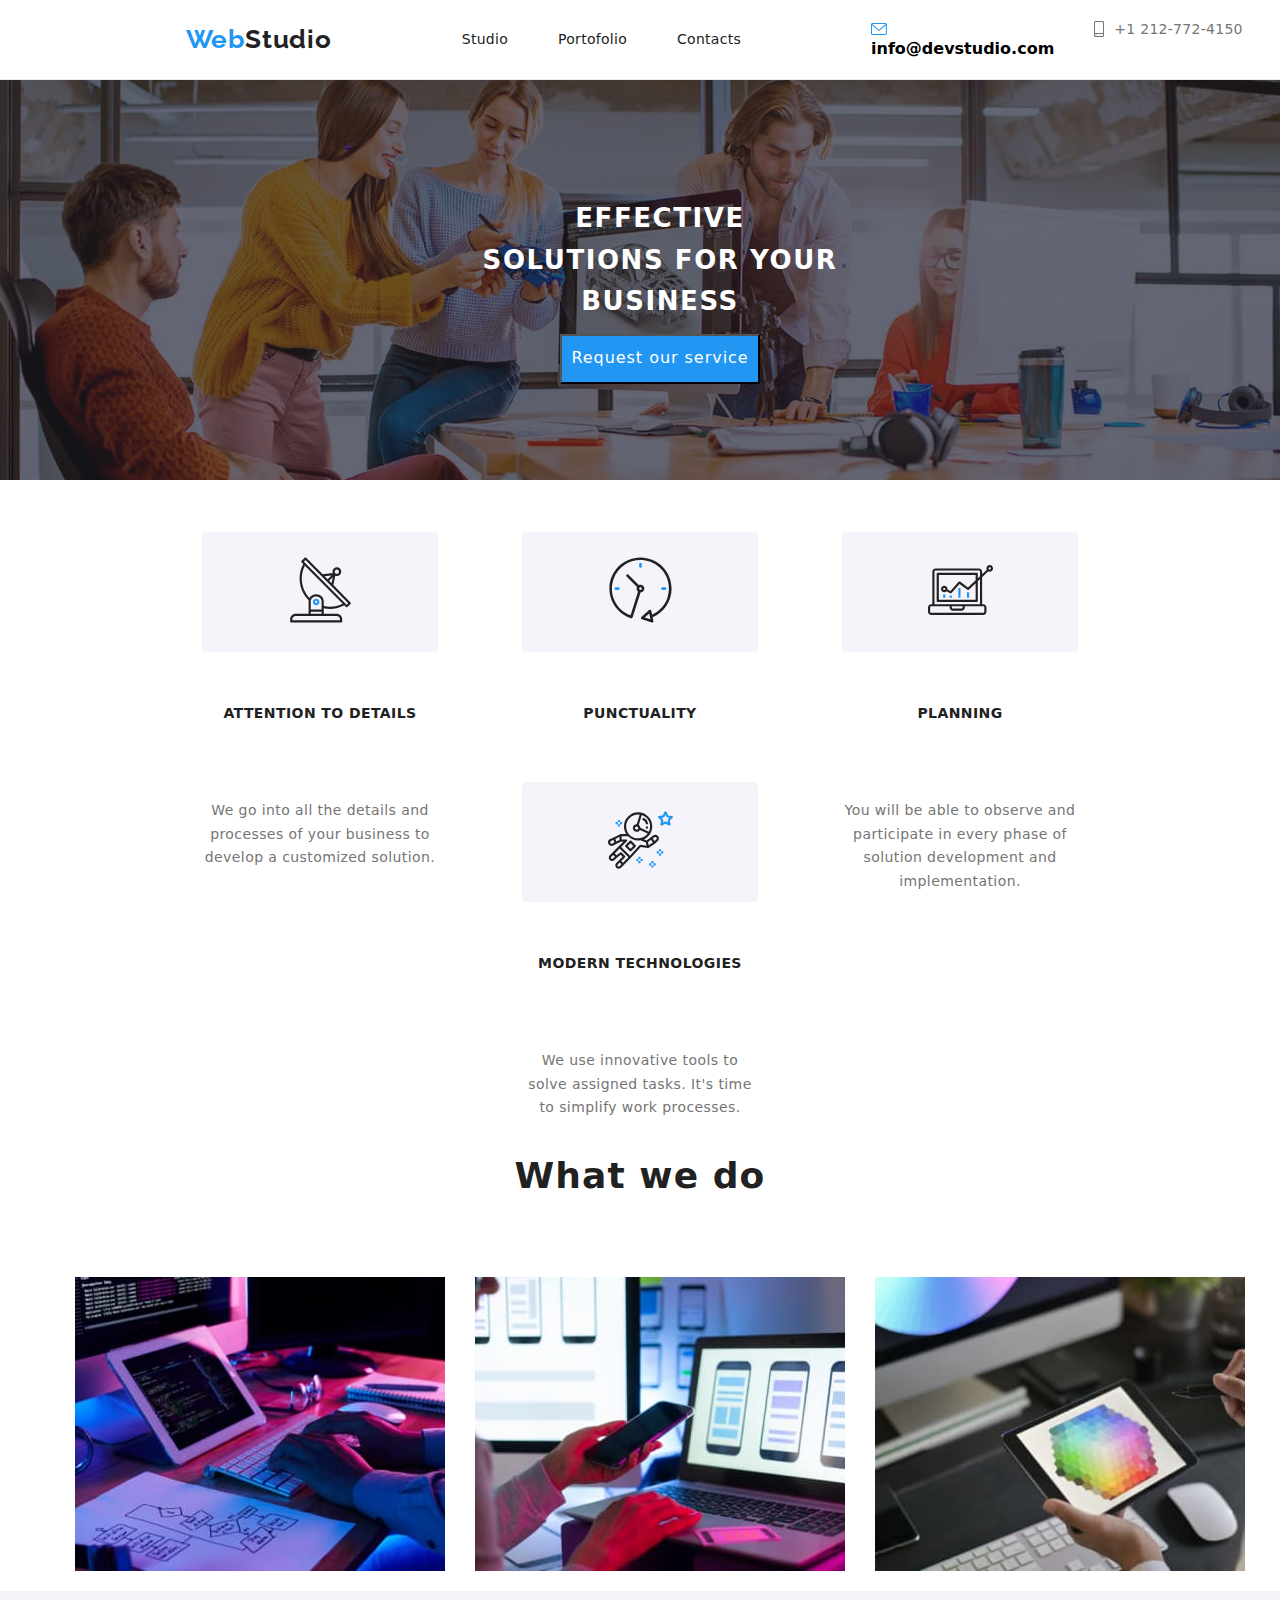
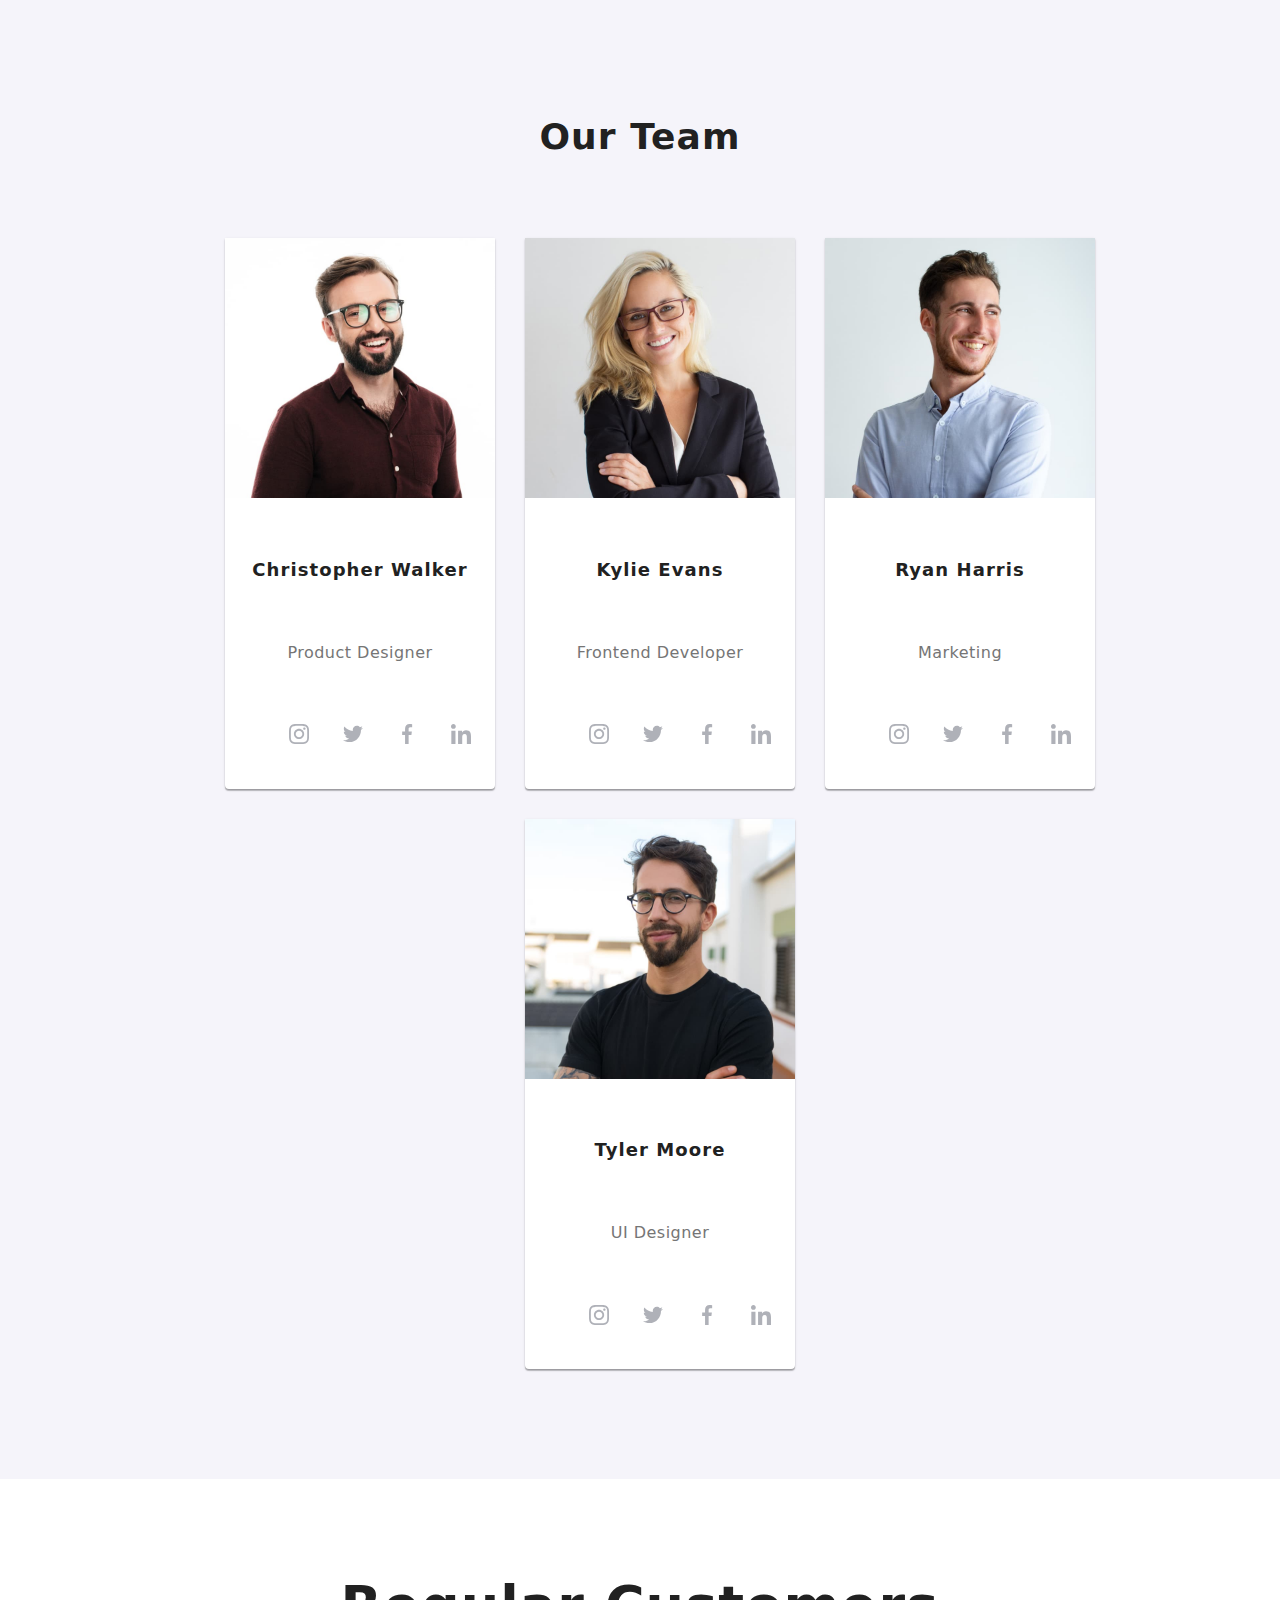
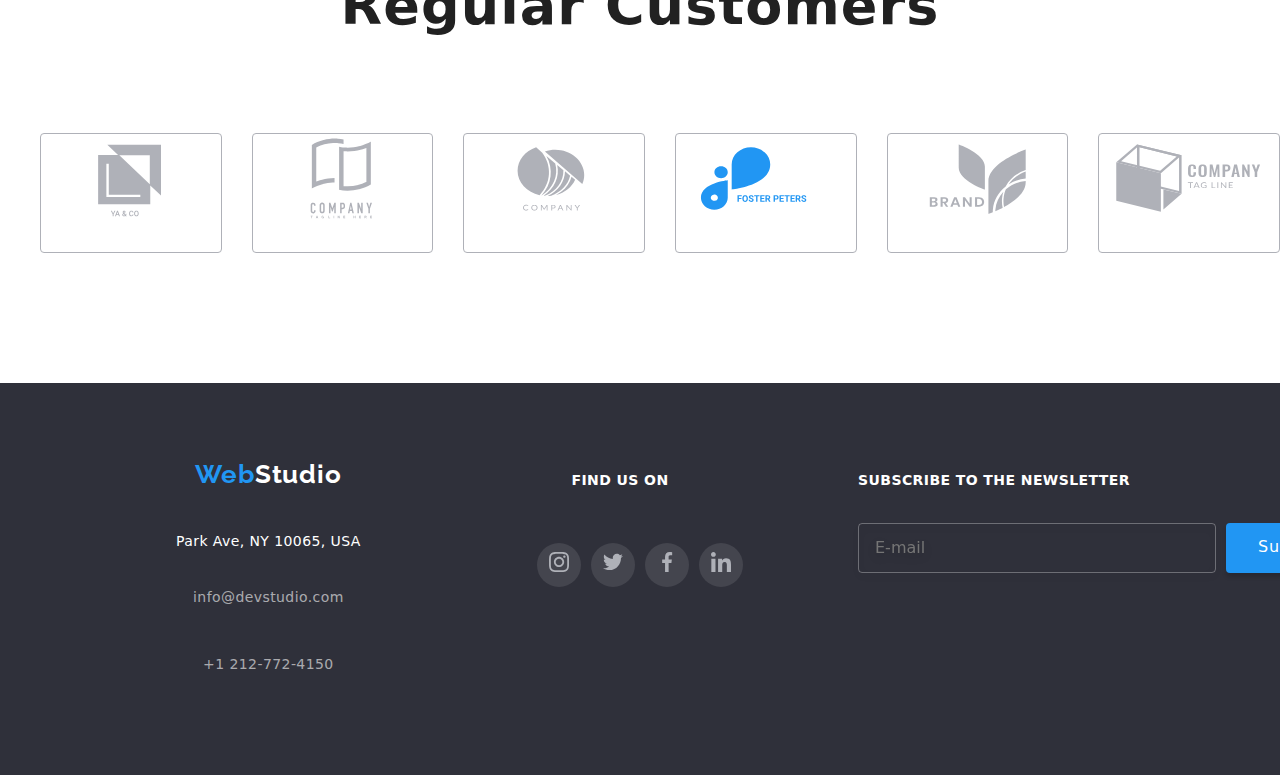
==== commit 449991d1: "update 6.2" ====
--- a/index.html
+++ b/index.html
@@ -430,9 +430,9 @@
 
     <div class="modal is-hidden" data-modal>
       <div class="modal-content container">
-        <button data-modal-close class="close-btn" >
+        <button data-modal-close class="close-button" >
           <svg width="11" height="11">
-            <use href="images/icons-svg.svg#icon-close"></use>
+            <use href="images/icons-svg.svg#icon-close-button"></use>
           </svg>
         </button>
         <h3>Leave your information and we'll call you back</h3>   
@@ -440,21 +440,21 @@
           <label class="form-item">
             Name
             <input type="text" name="name"/>
-            <svg id="symbol" width="12" height="12">
+            <svg id="symbol" width="15" height="15">
               <use href="images/icons-svg.svg#icon-client"></use>
             </svg>
           </label>
           <label class="form-item">
             Telephone
             <input type="tel" name="phone"/>
-            <svg id="symbol" width="13" height="13">
+            <svg id="symbol" width="15" height="15">
               <use href="images/icons-svg.svg#icon-phone"></use>
             </svg>
           </label>
           <label class="form-item">
             E-mail
             <input type="email" name="email"/>
-            <svg id="symbol" width="15" height="12">
+            <svg id="symbol" width="15" height="15">
               <use href="images/icons-svg.svg#icon-e-mail"></use>
             </svg>
           </label>
@@ -467,9 +467,9 @@
             <span class="replace-checkbox"><svg>
               <use href="images/icons-svg.svg#icon-checked"></use>
             </svg></span>
-            I agree with the letter and accept the<a class="term-links" href="terms.html">Terms and Conditions</a>
+            I agree with the letter and accept the<a class="terms-links" href="terms.html">Terms and Conditions</a>
           </label>
-          <button class="send-btn" type="submit">Send</button>
+          <button class="send-button" type="submit">Send</button>
         </form>     
       </div>
     </div>
--- a/css/styles.css
+++ b/css/styles.css
@@ -41,6 +41,7 @@
   color: #212121;
   padding-top: 50px;
   padding-bottom: 94px;
+  display: flex;
 }
 
 .regular-section_subtitle {
@@ -62,6 +63,7 @@
 
 .regular-customer-section_item a {
   color: #afb1b8;
+  transition: color 250ms cubic-bezier(0.4, 0, 0.2, 1);
 }
 
 .regular-customer-section_item svg {
@@ -79,9 +81,8 @@
 .regular-customer-section_list {
   display: flex;
   gap: 30px;
-  padding-left: 215px;
-  padding-right: 215px;
-  align-items: center;
+  align-items: center;
+  justify-content: center;
 }
 .social-media_item svg {
   fill: currentColor;
@@ -383,6 +384,36 @@
   padding-bottom: 50px;
   flex-wrap: wrap;
   padding-top: 94px;
+}
+
+.project-section-button_item .button-style {
+  font-weight: 500;
+  font-size: 16px;
+  line-height: 1.6;
+  text-align: center;
+  letter-spacing: 0.03em;
+  color: #212121;
+  text-decoration: none;
+  background: #f5f4fa;
+  border-style: hidden;
+  border-radius: 4px;
+  padding: 6px 22px;
+  cursor: pointer;
+  transition: background-color, color 250ms cubic-bezier(0.4, 0, 0.2, 1);
+}
+
+.project-section-button_item .button-style:hover,
+.project-section-button_item .button-style:focus {
+  font-weight: 500;
+  font-size: 16px;
+  line-height: 1.6;
+  text-align: center;
+  letter-spacing: 0.03em;
+  color: #fff;
+  background: #2196f3;
+  box-shadow: 0px 3px 1px rgba(0, 0, 0, 0.1), 0px 1px 2px rgba(0, 0, 0, 0.08),
+    0px 2px 2px rgba(0, 0, 0, 0.12);
+  border-radius: 4px;
 }
 
 .project_logo:hover .overlay {
@@ -429,126 +460,6 @@
   padding-bottom: 94px;
 }
 
-.project-section-button_item-all {
-  font-size: 16px;
-  line-height: 2;
-  text-align: center;
-  letter-spacing: 0.06em;
-  color: #21212f;
-  padding: 0;
-  width: 120px;
-  height: 38px;
-  background: #f5f4fa;
-  cursor: pointer;
-  border-radius: 4px;
-  box-shadow: 0px 1px 3px rgba(0, 0, 0, 0.12), 0px 1px 1px rgba(0, 0, 0, 0.14),
-    0px 2px 1px rgba(0, 0, 0, 0.2);
-  border-radius: 0px 0px 4px 4px;
-}
-
-.project-section-button_item-all :hover,
-.project-section-button_item-all :focus {
-  transform: scale(1.05);
-  color: #2196f3;
-  transition: 250ms, cubic-bezier(0.4, 0, 0.2, 1);
-}
-
-.project-section-button_item-web {
-  font-size: 16px;
-  line-height: 2;
-  text-align: center;
-  letter-spacing: 0.06em;
-  color: #21212f;
-  padding: 0;
-  width: 120px;
-  height: 38px;
-  background: #f5f4fa;
-  cursor: pointer;
-  border-radius: 4px;
-  box-shadow: 0px 1px 3px rgba(0, 0, 0, 0.12), 0px 1px 1px rgba(0, 0, 0, 0.14),
-    0px 2px 1px rgba(0, 0, 0, 0.2);
-  border-radius: 0px 0px 4px 4px;
-}
-
-.project-section-button_item-web:hover,
-.project-section-button_item-web:focus {
-  transform: scale(1.05);
-  color: #2196f3;
-  transition: 250ms, cubic-bezier(0.4, 0, 0.2, 1);
-}
-
-.project-section-button_item-apps {
-  font-size: 16px;
-  line-height: 2;
-  text-align: center;
-  letter-spacing: 0.06em;
-  color: #21212f;
-  padding: 0;
-  width: 120px;
-  height: 38px;
-  background: #f5f4fa;
-  cursor: pointer;
-  border-radius: 4px;
-  box-shadow: 0px 1px 3px rgba(0, 0, 0, 0.12), 0px 1px 1px rgba(0, 0, 0, 0.14),
-    0px 2px 1px rgba(0, 0, 0, 0.2);
-  border-radius: 0px 0px 4px 4px;
-}
-
-.project-section-button_item-apps:hover,
-.project-section-button_item-apps:focus {
-  transform: scale(1.05);
-  color: #2196f3;
-  transition: 250ms, cubic-bezier(0.4, 0, 0.2, 1);
-}
-
-.project-section-button_item-design {
-  font-size: 16px;
-  line-height: 2;
-  text-align: center;
-  letter-spacing: 0.06em;
-  color: #21212f;
-  padding: 0;
-  width: 120px;
-  height: 38px;
-  background: #f5f4fa;
-  cursor: pointer;
-  border-radius: 4px;
-  box-shadow: 0px 1px 3px rgba(0, 0, 0, 0.12), 0px 1px 1px rgba(0, 0, 0, 0.14),
-    0px 2px 1px rgba(0, 0, 0, 0.2);
-  border-radius: 0px 0px 4px 4px;
-}
-
-.project-section-button_item-design :hover,
-.project-section-button_item-design :focus {
-  transform: scale(1.05);
-  color: #2196f3;
-  transition: 250ms, cubic-bezier(0.4, 0, 0.2, 1);
-}
-
-.project-section-button_item-marketing {
-  font-size: 16px;
-  line-height: 2;
-  text-align: center;
-  letter-spacing: 0.06em;
-  color: #21212f;
-  padding: 0;
-  width: 120px;
-  height: 38px;
-  background: #f5f4fa;
-  cursor: pointer;
-  border-radius: 4px;
-  box-shadow: 0px 1px 3px rgba(0, 0, 0, 0.12), 0px 1px 1px rgba(0, 0, 0, 0.14),
-    0px 2px 1px rgba(0, 0, 0, 0.2);
-  border-radius: 0px 0px 4px 4px;
-}
-
-.project-section-button_item-marketing :hover,
-.project-section-button_item-marketing :focus {
-  transform: scale(1.05);
-  color: #2196f3;
-  transition: 250ms, cubic-bezier(0.4, 0, 0.2, 1);
-}
-
 .top-contact_item a:hover,
 .top-contact_item a:focus {
   color: #2196f3;
@@ -669,13 +580,12 @@
 }
 
 .footer-subscribe_title {
+  font-size: 14px;
+  line-height: 1.1;
+  letter-spacing: 0.03em;
+  text-transform: uppercase;
+  color: #fff;
   font-style: normal;
-  font-weight: 700;
-  font-size: 14px;
-  line-height: 1.1;
-  letter-spacing: 0.03em;
-  text-transform: uppercase;
-  color: #ffffff;
   padding-bottom: 20px;
 }
 
@@ -722,6 +632,20 @@
   color: #fff;
 }
 
+.footer-subscribe {
+  justify-content: flex-start;
+  align-items: flex-start;
+}
+
+.footer-subscribe_form {
+  flex-direction: row;
+  gap: 10px;
+}
+
+.footer-subscribe_form button {
+  margin-top: 0px;
+}
+
 .footer-section_item .footer-contact-info {
   align-items: flex-start;
 }
@@ -760,6 +684,7 @@
 
 .footer-social-media_item a {
   color: #fff;
+  transition: background-color 250ms cubic-bezier(0.4, 0, 0.2, 1);
 }
 
 .footer-social-media_item {
@@ -778,7 +703,7 @@
   gap: 10px;
 }
 
-.footer-social-media-title {
+.footer-social-media_title {
   font-size: 14px;
   line-height: 1.1;
   letter-spacing: 0.03em;
@@ -838,14 +763,14 @@
 
 .footer-section_item {
   display: flex;
-  justify-content: center;
+
   width: 301px;
 }
 
 .footer-section_list {
   display: flex;
   flex-wrap: wrap;
-
+  justify-content: center;
   gap: 60px;
 }
 
@@ -887,7 +812,7 @@
 }
 
 .modal .modal-content h3 {
-  font-size: 20px;
+  font-size: 18px;
   line-height: 1.1;
   text-align: center;
   letter-spacing: 0.01em;
@@ -895,16 +820,17 @@
   margin-bottom: 12px;
 }
 
-.modal .modal-content .close-btn {
+.modal .modal-content .close-button {
   position: absolute;
   right: 0px;
-  width: 30px;
-  height: 30px;
-  display: flex;
-  justify-content: center;
-  align-items: center;
-  margin-top: -32px;
-  margin-right: 8px;
+  width: 28px;
+  height: 28px;
+  display: flex;
+  justify-content: center;
+  align-items: center;
+  text-align: center;
+  margin-top: -15px;
+  margin-right: 4px;
   background: #fff;
   border: 1px solid rgba(0, 0, 0, 0.1);
   border-radius: 50%;
@@ -912,8 +838,8 @@
   cursor: pointer;
 }
 
-.modal .modal-content .close-btn:hover,
-.modal .modal-content .close-btn:focus {
+.modal .modal-content .close-button:hover,
+.modal .modal-content .close-button:focus {
   color: #2196f3;
 }
 
@@ -1052,3 +978,13 @@
   margin: 0 auto;
   cursor: pointer;
 }
+
+.modal .modal-content {
+  max-width: 528px;
+  max-height: 581px;
+}
+
+.client-contact-form .terms {
+  font-size: 14px;
+  line-height: 1.7;
+}
